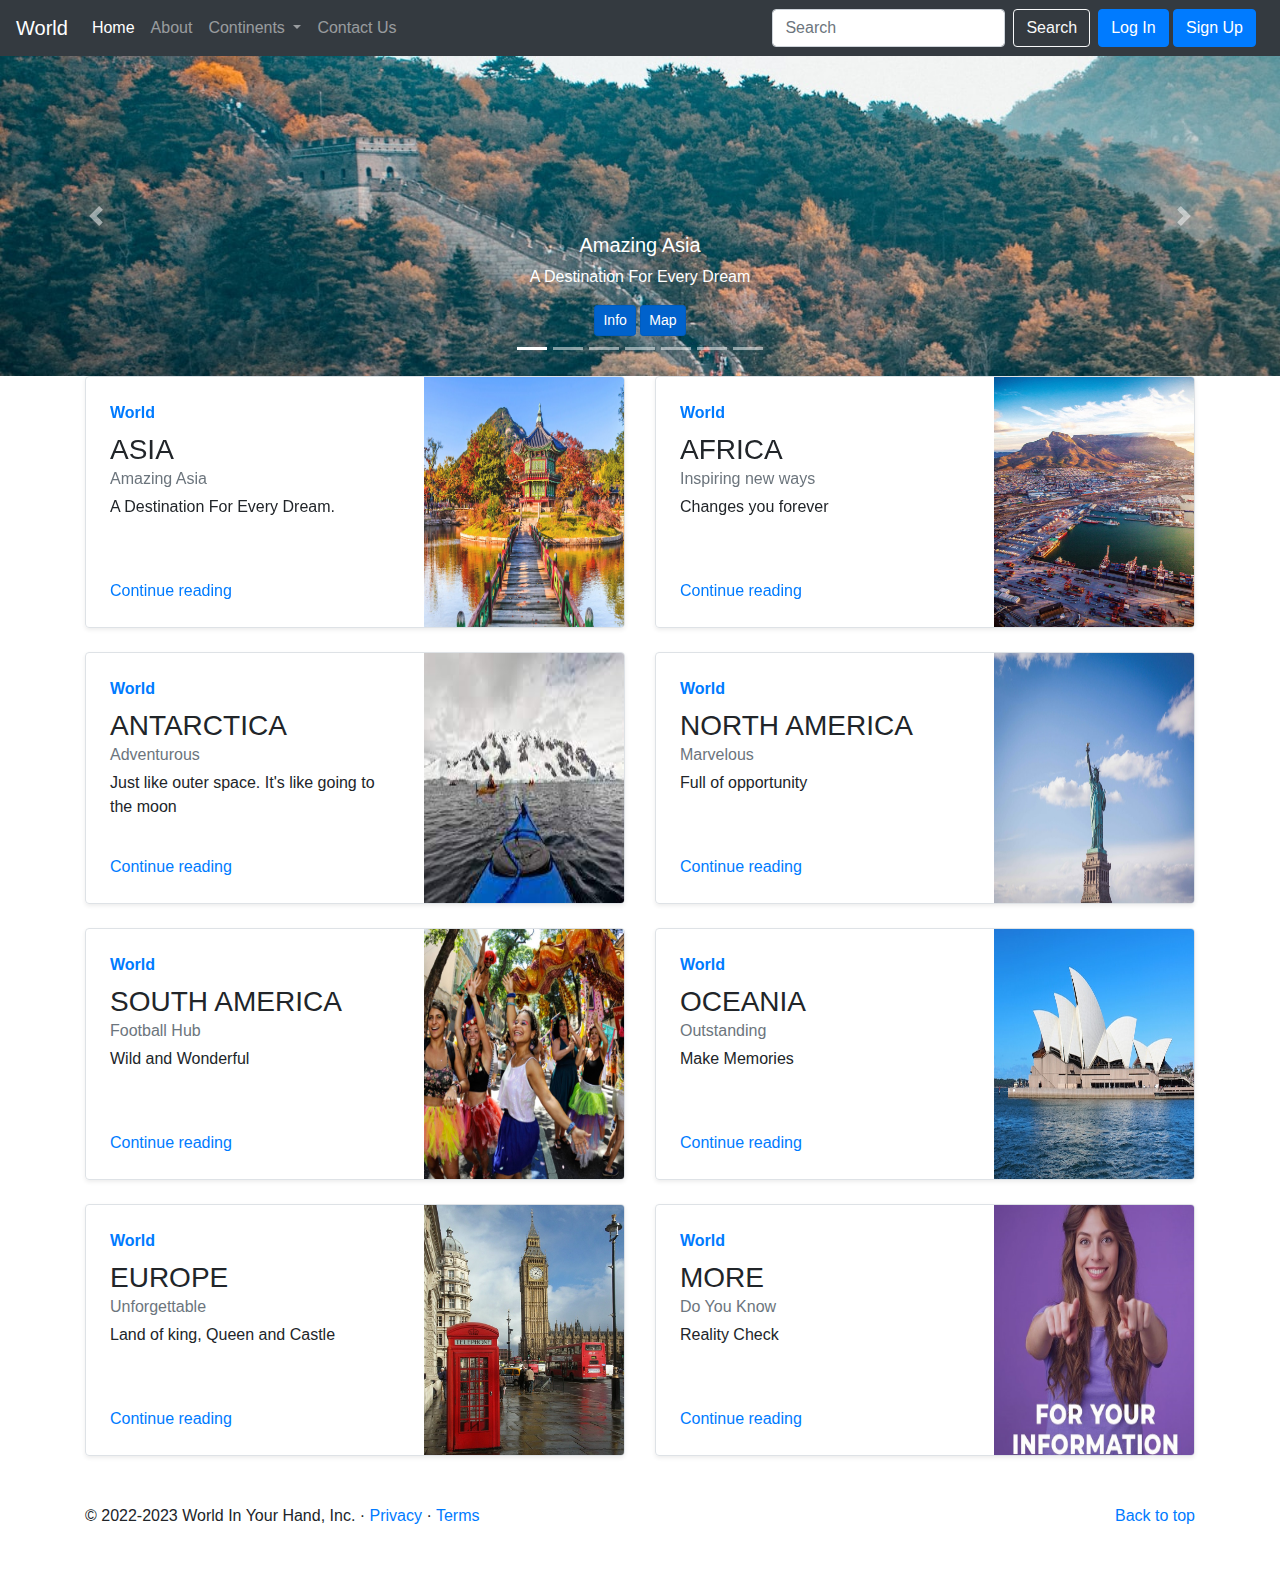
==== index.html @ 4beb01c2 "Initial Commit" ====
<!doctype html>
<html lang="en">

<head>
  <!-- Required meta tags -->
  <meta charset="utf-8">
  <meta name="viewport" content="width=device-width, initial-scale=1, shrink-to-fit=no">

  <!-- Bootstrap CSS -->
  <link rel="stylesheet" href="https://cdn.jsdelivr.net/npm/bootstrap@4.3.1/dist/css/bootstrap.min.css"
    integrity="sha384-ggOyR0iXCbMQv3Xipma34MD+dH/1fQ784/j6cY/iJTQUOhcWr7x9JvoRxT2MZw1T" crossorigin="anonymous">

  <title>World:In Your Hand</title>
</head>

<body>


  <!-- navbar -->
  <nav class="navbar navbar-expand-lg navbar-dark bg-dark">
    <a class="navbar-brand" href="/index.html">World</a>
    <button class="navbar-toggler" type="button" data-toggle="collapse" data-target="#navbarSupportedContent"
      aria-controls="navbarSupportedContent" aria-expanded="false" aria-label="Toggle navigation">
      <span class="navbar-toggler-icon"></span>
    </button>

    <div class="collapse navbar-collapse" id="navbarSupportedContent">
      <ul class="navbar-nav mr-auto">
        <li class="nav-item active">
          <a class="nav-link" href="/index.html">Home <span class="sr-only">(current)</span></a>
        </li>
        <li class="nav-item">
          <a class="nav-link" href="/about.html">About</a>
        </li>
        <li class="nav-item dropdown">
          <a class="nav-link dropdown-toggle" href="#" id="navbarDropdown" role="button" data-toggle="dropdown"
            aria-haspopup="true" aria-expanded="false">
            Continents
          </a>
          <div class="dropdown-menu" aria-labelledby="navbarDropdown">
            <a class="dropdown-item" href="/asia.html">Asia</a>
            <a class="dropdown-item" href="/africa.html">Africa</a>
            <a class="dropdown-item" href="antarctica.html">Antarctica</a>
            <a class="dropdown-item" href="/north_america.html">North America</a>
            <a class="dropdown-item" href="/south_america.html">South America</a>
            <a class="dropdown-item" href="/europe.html">Europe</a>
            <a class="dropdown-item" href="/oceania.html">Oceania</a>
            <div class="dropdown-divider"></div>
            <a class="dropdown-item" href="/feedback.html">Write for us</a>
          </div>
        </li>
        <li class="nav-item">
          <a class="nav-link" href="/contact_us.html">Contact Us</a>
        </li>
      </ul>
      <form class="form-inline my-2 my-lg-0">
        <input class="form-control mr-sm-2" type="search" placeholder="Search" aria-label="Search">
        <button class="btn btn-outline-light my-2 my-sm-0" type="submit">Search</button>
      </form>
      <div class="mx-2">
        <button type="button" class="btn btn-primary" data-toggle="modal" data-target="#loginModal">Log In</button>
        <button type="button" class="btn btn-primary" data-toggle="modal" data-target="#signupModal">Sign Up</button>
      </div>
    </div>
  </nav>





<!-- Log In Modal -->
<div class="modal fade" id="loginModal" tabindex="-1" role="dialog" aria-labelledby="loginModalLabel" aria-hidden="true">
  <div class="modal-dialog" role="document">
    <div class="modal-content">
      <div class="modal-header">
        <h5 class="modal-title" id="exampleModalLabel">Log In to World</h5>
        <button type="button" class="close" data-dismiss="modal" aria-label="Close">
          <span aria-hidden="true">&times;</span>
        </button>
      </div>
      <div class="modal-body">
        <form>
          <div class="form-group">
            <label for="exampleInputEmail1">Email address</label>
            <input type="email" class="form-control" id="exampleInputEmail1" aria-describedby="emailHelp" placeholder="Enter email">
            <small id="emailHelp" class="form-text text-muted">We'll never share your email with anyone else.</small>
          </div>
          <div class="form-group">
            <label for="exampleInputPassword1">Password</label>
            <input type="password" class="form-control" id="exampleInputPassword1" placeholder="Password">
          </div>
          <div class="form-group form-check">
            <input type="checkbox" class="form-check-input" id="exampleCheck1">
            <label class="form-check-label" for="exampleCheck1">Check me out</label>
          </div>
          <button type="submit" class="btn btn-primary">Submit</button>
        </form>
      </div>
      <div class="modal-footer">
        <button type="button" class="btn btn-secondary" data-dismiss="modal">Close</button>
        
      </div>
    </div>
  </div>
</div>




<!--sign up Modal -->
<div class="modal fade" id="signupModal" tabindex="-1" role="dialog" aria-labelledby="signupModalLabel" aria-hidden="true">
  <div class="modal-dialog" role="document">
    <div class="modal-content">
      <div class="modal-header">
        <h5 class="modal-title" id="exampleModalLabel">Get a World account</h5>
        <button type="button" class="close" data-dismiss="modal" aria-label="Close">
          <span aria-hidden="true">&times;</span>
        </button>
      </div>
      <div class="modal-body">
        <form>

          <div class="form-group">
            <label for="exampleInputEmail1">Enter your Name</label>
            <input type="text" class="form-control" id="name" aria-describedby="emailHelp" placeholder="Name">
            
          </div>
          <div class="form-group">
            <label for="exampleInputEmail1">Email address</label>
            <input type="email" class="form-control" id="exampleInputEmail1" aria-describedby="emailHelp" placeholder="Enter email">
            <small id="emailHelp" class="form-text text-muted">We'll never share your email with anyone else.</small>
          </div>
          <div class="form-group">
            <label for="exampleInputPassword1">Password</label>
            <input type="password" class="form-control" id="exampleInputPassword1" placeholder="Password">
          </div>
          <div class="form-group">
            <label for="cexampleInputPassword1">Confirm Password</label>
            <input type="password" class="form-control" id="cexampleInputPassword1" placeholder="Password">
          </div>
          
          
        </form>
      </div>
      <div class="modal-footer">
        <button type="button" class="btn btn-secondary" data-dismiss="modal">Close</button>
        <button type="button" class="btn btn-primary">Creat Account</button>
      </div>
    </div>
  </div>
</div>


  <!-- carousel -->

    <div class="bd-example">
      <div id="carouselExampleCaptions" class="carousel slide " data-ride="carousel">
        <ol class="carousel-indicators">
          <li data-target="#carouselExampleCaptions" data-slide-to="0" class="active"></li>
          <li data-target="#carouselExampleCaptions" data-slide-to="1"></li>
          <li data-target="#carouselExampleCaptions" data-slide-to="2"></li>
          <li data-target="#carouselExampleCaptions" data-slide-to="3"></li>
          <li data-target="#carouselExampleCaptions" data-slide-to="4"></li>
          <li data-target="#carouselExampleCaptions" data-slide-to="5"></li>
          <li data-target="#carouselExampleCaptions" data-slide-to="6"></li>
          
        </ol>

        <div class="carousel-inner">
          <div class="carousel-item active">
            <img src="/asia.jpg" class="d-block w-100" alt="...">
            <div class="carousel-caption d-none d-md-block">
              <h5>Amazing Asia</h5>
              <p>A Destination For Every Dream</p>

              <a href="/asia.html" class="btn btn-primary btn-sm active" role="button" aria-pressed="true">Info</a>
              <a href="/worldMap.html" class="btn btn-primary btn-sm active" role="button" aria-pressed="true">Map</a>
             
              
            </div>
          </div>

          <div class="carousel-item">
            <img src="africa.jpg" class="d-block w-100" alt="...">
            <div class="carousel-caption d-none d-md-block">
              <h5>Africa: Inspiring new ways</h5>
              <p>Changes you forever</p>

              <a href="/africa.html" class="btn btn-primary btn-sm active" role="button" aria-pressed="true">Info</a>
              <a href="/worldMap.html" class="btn btn-primary btn-sm active" role="button" aria-pressed="true">Map</a>

            </div>
          </div>

          <div class="carousel-item">
            <img src="/antarctica.jpg" class="d-block w-100" alt="...">
            <div class="carousel-caption d-none d-md-block">
              <h5>Adventurous Antarctica</h5>
              <p>Just like outer space. It's like going to the moon.</p>

              <a href="/antarctica.html" class="btn btn-primary btn-sm active" role="button" aria-pressed="true">Info</a>
              <a href="/worldMap.html" class="btn btn-primary btn-sm active" role="button" aria-pressed="true">Map</a>

            </div>
          </div>

          <div class="carousel-item">
            <img src="/northAmerica.jpg" class="d-block w-100" alt="...">
            <div class="carousel-caption d-none d-md-block">
              <h5> Marvelous North America</h5>
              <p>Full of opportunity</p>

            <a href="/north_america.html" class="btn btn-primary btn-sm active" role="button" aria-pressed="true">Info</a>
              <a href="/worldMap.html" class="btn btn-primary btn-sm active" role="button" aria-pressed="true">Map</a>

            </div>
          </div>

          <div class="carousel-item">
            <img src="/southAmerica.jpg" class="d-block w-100" alt="...">
            <div class="carousel-caption d-none d-md-block">
              <h5>Football Hub South America</h5>
              <p>Wild and Wonderful</p>

              <a href="/south_america.html" class="btn btn-primary btn-sm active" role="button" aria-pressed="true">Info</a>
              <a href="/worldMap.html" class="btn btn-primary btn-sm active" role="button" aria-pressed="true">Map</a>

            </div>
          </div>

          <div class="carousel-item">
            <img src="/europe.jpg" class="d-block w-100" alt="...">
            <div class="carousel-caption d-none d-md-block">
              <h5>Unforgettable Europe</h5>
              <p>Land of king, Queen and Castle</p>

              <a href="/europe.html" class="btn btn-primary btn-sm active" role="button" aria-pressed="true">Info</a>
              <a href="/worldMap.html" class="btn btn-primary btn-sm active" role="button" aria-pressed="true">Map</a>

            </div>
          </div>

          <div class="carousel-item">
            <img src="/oceania.jpg" class="d-block w-100" alt="...">
            <div class="carousel-caption d-none d-md-block">
              <h5>Outstanding Oceania</h5>
              <p>Make Memories</p>

              <a href="/oceania.html" class="btn btn-primary btn-sm active" role="button" aria-pressed="true">Info</a>
              <a href="/worldMap.html" class="btn btn-primary btn-sm active" role="button" aria-pressed="true">Map</a>
            </div>
          </div>

        </div>

        <a class="carousel-control-prev" href="#carouselExampleCaptions" role="button" data-slide="prev">
          <span class="carousel-control-prev-icon" aria-hidden="true"></span>
          <span class="sr-only">Previous</span>
        </a>

        <a class="carousel-control-next" href="#carouselExampleCaptions" role="button" data-slide="next">
          <span class="carousel-control-next-icon" aria-hidden="true"></span>
          <span class="sr-only">Next</span>
        </a>

      </div>
    </div>


<!-- cards -->
    <div class="container">
      <div class="row mb-2">
        <div class="col-md-6">
          <div class="row no-gutters border rounded overflow-hidden flex-md-row mb-4 shadow-sm h-md-250 position-relative">
            <div class="col p-4 d-flex flex-column position-static">
              <strong class="d-inline-block mb-2 text-primary">World</strong>
              <h3 class="mb-0">ASIA</h3>
              <div class="mb-1 text-muted">Amazing Asia</div>
              <p class="card-text mb-auto">A Destination For Every Dream.</p>
              <a href="/asia.html" class="stretched-link">Continue reading</a>
            </div>
            <div class="col-auto d-none d-lg-block">
              <img class="bd-placeholder-img" width="200" height="250" src="/asiaT.jpg" alt="">
            </div>
          </div>
        </div>


        <div class="col-md-6">
          <div class="row no-gutters border rounded overflow-hidden flex-md-row mb-4 shadow-sm h-md-250 position-relative">
            <div class="col p-4 d-flex flex-column position-static">
              <strong class="d-inline-block mb-2 text-primary">World</strong>
              <h3 class="mb-0">AFRICA</h3>
              <div class="mb-1 text-muted">Inspiring new ways</div>
              <p class="card-text mb-auto">Changes you forever</p>
              <a href="/africa.html" class="stretched-link">Continue reading</a>
            </div>
            <div class="col-auto d-none d-lg-block">
              <img class="bd-placeholder-img" width="200" height="250" src="/africaT.jpg" alt="">
            </div>
          </div>
        </div>


        <div class="col-md-6">
          <div class="row no-gutters border rounded overflow-hidden flex-md-row mb-4 shadow-sm h-md-250 position-relative">
            <div class="col p-4 d-flex flex-column position-static">
              <strong class="d-inline-block mb-2 text-primary">World</strong>
              <h3 class="mb-0">ANTARCTICA</h3>
              <div class="mb-1 text-muted">Adventurous</div>
              <p class="card-text mb-auto">Just like outer space. It's like going to the moon</p>
              <a href="/antarctica.html" class="stretched-link">Continue reading</a>
            </div>
            <div class="col-auto d-none d-lg-block">
              <img class="bd-placeholder-img" width="200" height="250" src="/antarcticaT.jpg" alt="">
            </div>
          </div>
        </div>


        
        <div class="col-md-6">
          <div class="row no-gutters border rounded overflow-hidden flex-md-row mb-4 shadow-sm h-md-250 position-relative">
            <div class="col p-4 d-flex flex-column position-static">
              <strong class="d-inline-block mb-2 text-primary">World</strong>
              <h3 class="mb-0">NORTH AMERICA </h3>
              <div class="mb-1 text-muted">Marvelous</div>
              <p class="card-text mb-auto">Full of opportunity</p>
              <a href="/north_america.html" class="stretched-link">Continue reading</a>
            </div>
            <div class="col-auto d-none d-lg-block">
              <img class="bd-placeholder-img" width="200" height="250" src="/north_americaT.jpg" alt="">
            </div>
          </div>
        </div>


        <div class="col-md-6">
          <div class="row no-gutters border rounded overflow-hidden flex-md-row mb-4 shadow-sm h-md-250 position-relative">
            <div class="col p-4 d-flex flex-column position-static">
              <strong class="d-inline-block mb-2 text-primary">World</strong>
              <h3 class="mb-0">SOUTH AMERICA </h3>
              <div class="mb-1 text-muted">Football Hub</div>
              <p class="card-text mb-auto">Wild and Wonderful</p>
              <a href="/south_america.html" class="stretched-link">Continue reading</a>
            </div>
            <div class="col-auto d-none d-lg-block">
              <img class="bd-placeholder-img" width="200" height="250" src="/south_americaT.jpg" alt="">
            </div>
          </div>
        </div>

        <div class="col-md-6">
          <div class="row no-gutters border rounded overflow-hidden flex-md-row mb-4 shadow-sm h-md-250 position-relative">
            <div class="col p-4 d-flex flex-column position-static">
              <strong class="d-inline-block mb-2 text-primary">World</strong>
              <h3 class="mb-0">OCEANIA </h3>
              <div class="mb-1 text-muted">Outstanding</div>
              <p class="card-text mb-auto">Make Memories</p>
              <a href="/oceania.html" class="stretched-link">Continue reading</a>
            </div>
            <div class="col-auto d-none d-lg-block">
              <img class="bd-placeholder-img" width="200" height="250" src="/oceaniaT.jpg" alt="">
            </div>
          </div>
        </div>

        <div class="col-md-6">
          <div class="row no-gutters border rounded overflow-hidden flex-md-row mb-4 shadow-sm h-md-250 position-relative">
            <div class="col p-4 d-flex flex-column position-static">
              <strong class="d-inline-block mb-2 text-primary">World</strong>
              <h3 class="mb-0">EUROPE </h3>
              <div class="mb-1 text-muted">Unforgettable</div>
              <p class="card-text mb-auto">Land of king, Queen and Castle</p>
              <a href="/europe.html" class="stretched-link">Continue reading</a>
            </div>
            <div class="col-auto d-none d-lg-block">
              <img class="bd-placeholder-img" width="200" height="250" src="/europeT.jpg" alt="">
            </div>
          </div>
        </div>


        <div class="col-md-6">
          <div class="row no-gutters border rounded overflow-hidden flex-md-row mb-4 shadow-sm h-md-250 position-relative">
            <div class="col p-4 d-flex flex-column position-static">
              <strong class="d-inline-block mb-2 text-primary">World</strong>
              <h3 class="mb-0">MORE </h3>
              <div class="mb-1 text-muted">Do You Know</div>
              <p class="card-text mb-auto">Reality Check</p>
              <a href="/realMap.html" class="stretched-link">Continue reading</a>
            </div>
            <div class="col-auto d-none d-lg-block">
              <img class="bd-placeholder-img" width="200" height="250" src="/fyi.jpg" alt="">
            </div>
          </div>
        </div>



        <footer class="container my-4">
          <p class="float-right"><a href="#">Back to top</a></p>
          <p>© 2022-2023 World In Your Hand, Inc. · <a href="#">Privacy</a> · <a href="#">Terms</a></p>
        </footer>
        



       

  


  <!-- Optional JavaScript -->
  <!-- jQuery first, then Popper.js, then Bootstrap JS -->
  <script src="https://code.jquery.com/jquery-3.3.1.slim.min.js"
    integrity="sha384-q8i/X+965DzO0rT7abK41JStQIAqVgRVzpbzo5smXKp4YfRvH+8abtTE1Pi6jizo"
    crossorigin="anonymous"></script>
  <script src="https://cdn.jsdelivr.net/npm/popper.js@1.14.7/dist/umd/popper.min.js"
    integrity="sha384-UO2eT0CpHqdSJQ6hJty5KVphtPhzWj9WO1clHTMGa3JDZwrnQq4sF86dIHNDz0W1"
    crossorigin="anonymous"></script>
  <script src="https://cdn.jsdelivr.net/npm/bootstrap@4.3.1/dist/js/bootstrap.min.js"
    integrity="sha384-JjSmVgyd0p3pXB1rRibZUAYoIIy6OrQ6VrjIEaFf/nJGzIxFDsf4x0xIM+B07jRM"
    crossorigin="anonymous"></script>
</body>

</html>
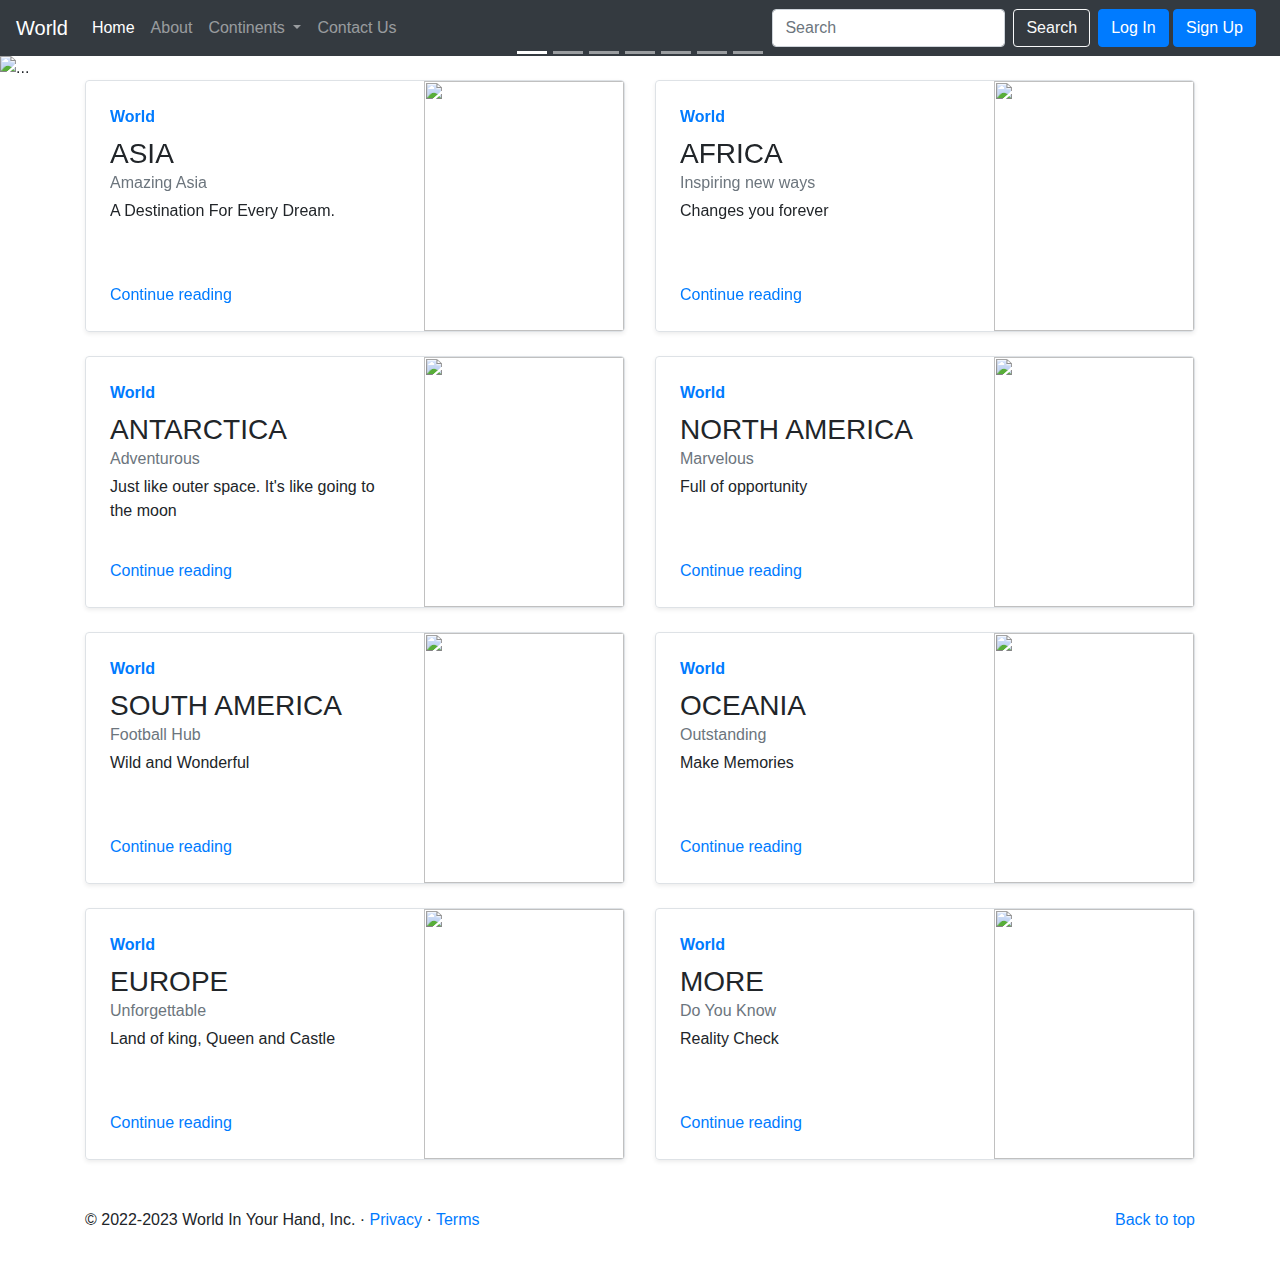
==== commit 79eca66b: "2nd commit" ====
--- a/index.html
+++ b/index.html
@@ -18,7 +18,7 @@
 
   <!-- navbar -->
   <nav class="navbar navbar-expand-lg navbar-dark bg-dark">
-    <a class="navbar-brand" href="/index.html">World</a>
+    <a class="navbar-brand" href="/world_in_your_hand/index.html">World</a>
     <button class="navbar-toggler" type="button" data-toggle="collapse" data-target="#navbarSupportedContent"
       aria-controls="navbarSupportedContent" aria-expanded="false" aria-label="Toggle navigation">
       <span class="navbar-toggler-icon"></span>
@@ -27,10 +27,10 @@
     <div class="collapse navbar-collapse" id="navbarSupportedContent">
       <ul class="navbar-nav mr-auto">
         <li class="nav-item active">
-          <a class="nav-link" href="/index.html">Home <span class="sr-only">(current)</span></a>
+          <a class="nav-link" href="/world_in_your_hand/index.html">Home <span class="sr-only">(current)</span></a>
         </li>
         <li class="nav-item">
-          <a class="nav-link" href="/about.html">About</a>
+          <a class="nav-link" href="/world_in_your_hand/about.html">About</a>
         </li>
         <li class="nav-item dropdown">
           <a class="nav-link dropdown-toggle" href="#" id="navbarDropdown" role="button" data-toggle="dropdown"
@@ -38,19 +38,19 @@
             Continents
           </a>
           <div class="dropdown-menu" aria-labelledby="navbarDropdown">
-            <a class="dropdown-item" href="/asia.html">Asia</a>
-            <a class="dropdown-item" href="/africa.html">Africa</a>
-            <a class="dropdown-item" href="antarctica.html">Antarctica</a>
-            <a class="dropdown-item" href="/north_america.html">North America</a>
-            <a class="dropdown-item" href="/south_america.html">South America</a>
-            <a class="dropdown-item" href="/europe.html">Europe</a>
-            <a class="dropdown-item" href="/oceania.html">Oceania</a>
+            <a class="dropdown-item" href="/world_in_your_hand/asia.html">Asia</a>
+            <a class="dropdown-item" href="/world_in_your_hand/africa.html">Africa</a>
+            <a class="dropdown-item" href="/world_in_your_hand/antarctica.html">Antarctica</a>
+            <a class="dropdown-item" href="/world_in_your_hand/north_america.html">North America</a>
+            <a class="dropdown-item" href="/world_in_your_hand/south_america.html">South America</a>
+            <a class="dropdown-item" href="/world_in_your_hand/europe.html">Europe</a>
+            <a class="dropdown-item" href="/world_in_your_hand/oceania.html">Oceania</a>
             <div class="dropdown-divider"></div>
-            <a class="dropdown-item" href="/feedback.html">Write for us</a>
+            <a class="dropdown-item" href="/world_in_your_hand/feedback.html">Write for us</a>
           </div>
         </li>
         <li class="nav-item">
-          <a class="nav-link" href="/contact_us.html">Contact Us</a>
+          <a class="nav-link" href="/world_in_your_hand/contact_us.html">Contact Us</a>
         </li>
       </ul>
       <form class="form-inline my-2 my-lg-0">
@@ -168,86 +168,86 @@
 
         <div class="carousel-inner">
           <div class="carousel-item active">
-            <img src="/asia.jpg" class="d-block w-100" alt="...">
+            <img src="/world_in_your_hand/asia.jpg" class="d-block w-100" alt="...">
             <div class="carousel-caption d-none d-md-block">
               <h5>Amazing Asia</h5>
               <p>A Destination For Every Dream</p>
 
-              <a href="/asia.html" class="btn btn-primary btn-sm active" role="button" aria-pressed="true">Info</a>
-              <a href="/worldMap.html" class="btn btn-primary btn-sm active" role="button" aria-pressed="true">Map</a>
+              <a href="/world_in_your_hand/asia.html" class="btn btn-primary btn-sm active" role="button" aria-pressed="true">Info</a>
+              <a href="/world_in_your_hand/worldMap.html" class="btn btn-primary btn-sm active" role="button" aria-pressed="true">Map</a>
              
               
             </div>
           </div>
 
           <div class="carousel-item">
-            <img src="africa.jpg" class="d-block w-100" alt="...">
+            <img src="/world_in_your_hand/africa.jpg" class="d-block w-100" alt="...">
             <div class="carousel-caption d-none d-md-block">
               <h5>Africa: Inspiring new ways</h5>
               <p>Changes you forever</p>
 
-              <a href="/africa.html" class="btn btn-primary btn-sm active" role="button" aria-pressed="true">Info</a>
-              <a href="/worldMap.html" class="btn btn-primary btn-sm active" role="button" aria-pressed="true">Map</a>
-
-            </div>
-          </div>
-
-          <div class="carousel-item">
-            <img src="/antarctica.jpg" class="d-block w-100" alt="...">
+              <a href="/world_in_your_hand/africa.html" class="btn btn-primary btn-sm active" role="button" aria-pressed="true">Info</a>
+              <a href="/world_in_your_hand/worldMap.html" class="btn btn-primary btn-sm active" role="button" aria-pressed="true">Map</a>
+
+            </div>
+          </div>
+
+          <div class="carousel-item">
+            <img src="/world_in_your_hand/antarctica.jpg" class="d-block w-100" alt="...">
             <div class="carousel-caption d-none d-md-block">
               <h5>Adventurous Antarctica</h5>
               <p>Just like outer space. It's like going to the moon.</p>
 
-              <a href="/antarctica.html" class="btn btn-primary btn-sm active" role="button" aria-pressed="true">Info</a>
-              <a href="/worldMap.html" class="btn btn-primary btn-sm active" role="button" aria-pressed="true">Map</a>
-
-            </div>
-          </div>
-
-          <div class="carousel-item">
-            <img src="/northAmerica.jpg" class="d-block w-100" alt="...">
+              <a href="/world_in_your_hand/antarctica.html" class="btn btn-primary btn-sm active" role="button" aria-pressed="true">Info</a>
+              <a href="/world_in_your_hand/worldMap.html" class="btn btn-primary btn-sm active" role="button" aria-pressed="true">Map</a>
+
+            </div>
+          </div>
+
+          <div class="carousel-item">
+            <img src="/world_in_your_hand/northAmerica.jpg" class="d-block w-100" alt="...">
             <div class="carousel-caption d-none d-md-block">
               <h5> Marvelous North America</h5>
               <p>Full of opportunity</p>
 
-            <a href="/north_america.html" class="btn btn-primary btn-sm active" role="button" aria-pressed="true">Info</a>
-              <a href="/worldMap.html" class="btn btn-primary btn-sm active" role="button" aria-pressed="true">Map</a>
-
-            </div>
-          </div>
-
-          <div class="carousel-item">
-            <img src="/southAmerica.jpg" class="d-block w-100" alt="...">
+            <a href="/world_in_your_hand/north_america.html" class="btn btn-primary btn-sm active" role="button" aria-pressed="true">Info</a>
+              <a href="/world_in_your_hand/worldMap.html" class="btn btn-primary btn-sm active" role="button" aria-pressed="true">Map</a>
+
+            </div>
+          </div>
+
+          <div class="carousel-item">
+            <img src="/world_in_your_hand/southAmerica.jpg" class="d-block w-100" alt="...">
             <div class="carousel-caption d-none d-md-block">
               <h5>Football Hub South America</h5>
               <p>Wild and Wonderful</p>
 
-              <a href="/south_america.html" class="btn btn-primary btn-sm active" role="button" aria-pressed="true">Info</a>
-              <a href="/worldMap.html" class="btn btn-primary btn-sm active" role="button" aria-pressed="true">Map</a>
-
-            </div>
-          </div>
-
-          <div class="carousel-item">
-            <img src="/europe.jpg" class="d-block w-100" alt="...">
+              <a href="/world_in_your_hand/south_america.html" class="btn btn-primary btn-sm active" role="button" aria-pressed="true">Info</a>
+              <a href="/world_in_your_hand/worldMap.html" class="btn btn-primary btn-sm active" role="button" aria-pressed="true">Map</a>
+
+            </div>
+          </div>
+
+          <div class="carousel-item">
+            <img src="/world_in_your_hand/europe.jpg" class="d-block w-100" alt="...">
             <div class="carousel-caption d-none d-md-block">
               <h5>Unforgettable Europe</h5>
               <p>Land of king, Queen and Castle</p>
 
-              <a href="/europe.html" class="btn btn-primary btn-sm active" role="button" aria-pressed="true">Info</a>
-              <a href="/worldMap.html" class="btn btn-primary btn-sm active" role="button" aria-pressed="true">Map</a>
-
-            </div>
-          </div>
-
-          <div class="carousel-item">
-            <img src="/oceania.jpg" class="d-block w-100" alt="...">
+              <a href="/world_in_your_hand/europe.html" class="btn btn-primary btn-sm active" role="button" aria-pressed="true">Info</a>
+              <a href="/world_in_your_hand/worldMap.html" class="btn btn-primary btn-sm active" role="button" aria-pressed="true">Map</a>
+
+            </div>
+          </div>
+
+          <div class="carousel-item">
+            <img src="/world_in_your_hand/oceania.jpg" class="d-block w-100" alt="...">
             <div class="carousel-caption d-none d-md-block">
               <h5>Outstanding Oceania</h5>
               <p>Make Memories</p>
 
-              <a href="/oceania.html" class="btn btn-primary btn-sm active" role="button" aria-pressed="true">Info</a>
-              <a href="/worldMap.html" class="btn btn-primary btn-sm active" role="button" aria-pressed="true">Map</a>
+              <a href="/world_in_your_hand/oceania.html" class="btn btn-primary btn-sm active" role="button" aria-pressed="true">Info</a>
+              <a href="/world_in_your_hand/worldMap.html" class="btn btn-primary btn-sm active" role="button" aria-pressed="true">Map</a>
             </div>
           </div>
 
@@ -277,10 +277,10 @@
               <h3 class="mb-0">ASIA</h3>
               <div class="mb-1 text-muted">Amazing Asia</div>
               <p class="card-text mb-auto">A Destination For Every Dream.</p>
-              <a href="/asia.html" class="stretched-link">Continue reading</a>
-            </div>
-            <div class="col-auto d-none d-lg-block">
-              <img class="bd-placeholder-img" width="200" height="250" src="/asiaT.jpg" alt="">
+              <a href="/world_in_your_hand/asia.html" class="stretched-link">Continue reading</a>
+            </div>
+            <div class="col-auto d-none d-lg-block">
+              <img class="bd-placeholder-img" width="200" height="250" src="/world_in_your_hand/asiaT.jpg" alt="">
             </div>
           </div>
         </div>
@@ -293,10 +293,10 @@
               <h3 class="mb-0">AFRICA</h3>
               <div class="mb-1 text-muted">Inspiring new ways</div>
               <p class="card-text mb-auto">Changes you forever</p>
-              <a href="/africa.html" class="stretched-link">Continue reading</a>
-            </div>
-            <div class="col-auto d-none d-lg-block">
-              <img class="bd-placeholder-img" width="200" height="250" src="/africaT.jpg" alt="">
+              <a href="/world_in_your_hand/africa.html" class="stretched-link">Continue reading</a>
+            </div>
+            <div class="col-auto d-none d-lg-block">
+              <img class="bd-placeholder-img" width="200" height="250" src="/world_in_your_hand/africaT.jpg" alt="">
             </div>
           </div>
         </div>
@@ -309,10 +309,10 @@
               <h3 class="mb-0">ANTARCTICA</h3>
               <div class="mb-1 text-muted">Adventurous</div>
               <p class="card-text mb-auto">Just like outer space. It's like going to the moon</p>
-              <a href="/antarctica.html" class="stretched-link">Continue reading</a>
-            </div>
-            <div class="col-auto d-none d-lg-block">
-              <img class="bd-placeholder-img" width="200" height="250" src="/antarcticaT.jpg" alt="">
+              <a href="/world_in_your_hand/antarctica.html" class="stretched-link">Continue reading</a>
+            </div>
+            <div class="col-auto d-none d-lg-block">
+              <img class="bd-placeholder-img" width="200" height="250" src="/world_in_your_hand/antarcticaT.jpg" alt="">
             </div>
           </div>
         </div>
@@ -326,10 +326,10 @@
               <h3 class="mb-0">NORTH AMERICA </h3>
               <div class="mb-1 text-muted">Marvelous</div>
               <p class="card-text mb-auto">Full of opportunity</p>
-              <a href="/north_america.html" class="stretched-link">Continue reading</a>
-            </div>
-            <div class="col-auto d-none d-lg-block">
-              <img class="bd-placeholder-img" width="200" height="250" src="/north_americaT.jpg" alt="">
+              <a href="/world_in_your_hand/north_america.html" class="stretched-link">Continue reading</a>
+            </div>
+            <div class="col-auto d-none d-lg-block">
+              <img class="bd-placeholder-img" width="200" height="250" src="/world_in_your_hand/north_americaT.jpg" alt="">
             </div>
           </div>
         </div>
@@ -342,10 +342,10 @@
               <h3 class="mb-0">SOUTH AMERICA </h3>
               <div class="mb-1 text-muted">Football Hub</div>
               <p class="card-text mb-auto">Wild and Wonderful</p>
-              <a href="/south_america.html" class="stretched-link">Continue reading</a>
-            </div>
-            <div class="col-auto d-none d-lg-block">
-              <img class="bd-placeholder-img" width="200" height="250" src="/south_americaT.jpg" alt="">
+              <a href="/world_in_your_hand/south_america.html" class="stretched-link">Continue reading</a>
+            </div>
+            <div class="col-auto d-none d-lg-block">
+              <img class="bd-placeholder-img" width="200" height="250" src="/world_in_your_hand/south_americaT.jpg" alt="">
             </div>
           </div>
         </div>
@@ -357,10 +357,10 @@
               <h3 class="mb-0">OCEANIA </h3>
               <div class="mb-1 text-muted">Outstanding</div>
               <p class="card-text mb-auto">Make Memories</p>
-              <a href="/oceania.html" class="stretched-link">Continue reading</a>
-            </div>
-            <div class="col-auto d-none d-lg-block">
-              <img class="bd-placeholder-img" width="200" height="250" src="/oceaniaT.jpg" alt="">
+              <a href="/world_in_your_hand/oceania.html" class="stretched-link">Continue reading</a>
+            </div>
+            <div class="col-auto d-none d-lg-block">
+              <img class="bd-placeholder-img" width="200" height="250" src="/world_in_your_hand/oceaniaT.jpg" alt="">
             </div>
           </div>
         </div>
@@ -372,10 +372,10 @@
               <h3 class="mb-0">EUROPE </h3>
               <div class="mb-1 text-muted">Unforgettable</div>
               <p class="card-text mb-auto">Land of king, Queen and Castle</p>
-              <a href="/europe.html" class="stretched-link">Continue reading</a>
-            </div>
-            <div class="col-auto d-none d-lg-block">
-              <img class="bd-placeholder-img" width="200" height="250" src="/europeT.jpg" alt="">
+              <a href="/world_in_your_hand/europe.html" class="stretched-link">Continue reading</a>
+            </div>
+            <div class="col-auto d-none d-lg-block">
+              <img class="bd-placeholder-img" width="200" height="250" src="/world_in_your_hand/europeT.jpg" alt="">
             </div>
           </div>
         </div>
@@ -388,10 +388,10 @@
               <h3 class="mb-0">MORE </h3>
               <div class="mb-1 text-muted">Do You Know</div>
               <p class="card-text mb-auto">Reality Check</p>
-              <a href="/realMap.html" class="stretched-link">Continue reading</a>
-            </div>
-            <div class="col-auto d-none d-lg-block">
-              <img class="bd-placeholder-img" width="200" height="250" src="/fyi.jpg" alt="">
+              <a href="/world_in_your_hand/realMap.html" class="stretched-link">Continue reading</a>
+            </div>
+            <div class="col-auto d-none d-lg-block">
+              <img class="bd-placeholder-img" width="200" height="250" src="/world_in_your_hand/fyi.jpg" alt="">
             </div>
           </div>
         </div>
@@ -424,4 +424,4 @@
     crossorigin="anonymous"></script>
 </body>
 
-</html>+</html>
